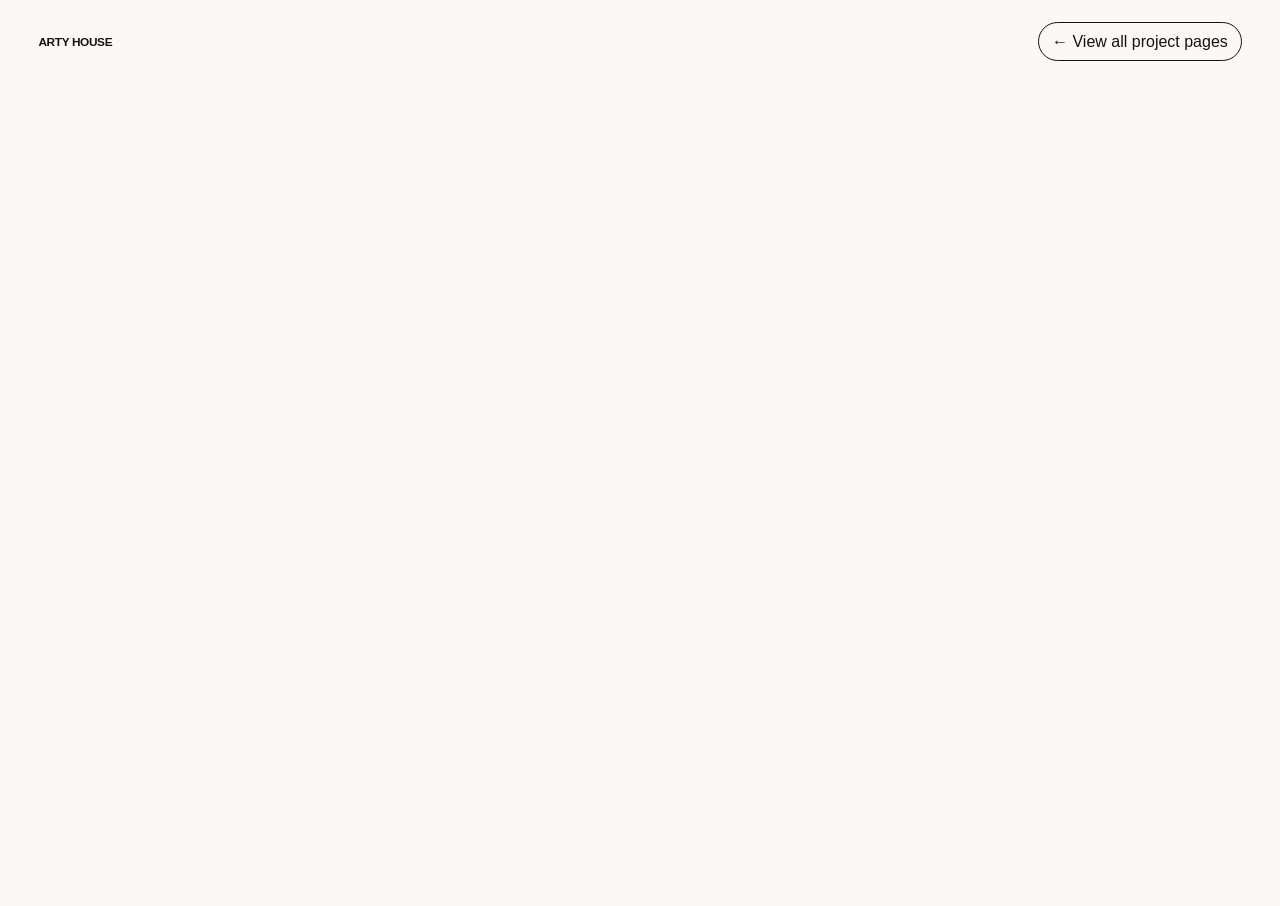
==== project.html @ 65caba61 "Publish Arty House portfolio Add the portfolio site, project directory, and navigation to every proj" ====
<!doctype html>
<html lang="en">
  <head>
    <meta charset="UTF-8" />
    <meta name="viewport" content="width=device-width, initial-scale=1" />
    <meta name="description" content="A packaging design project by Arty House." />
    <title>Project — Arty House</title>
    <link rel="stylesheet" href="styles.css" />
  </head>
  <body class="project-page">
    <a class="skip-link" href="#project">Skip to project</a>
    <header class="site-header">
      <a class="wordmark" href="index.html" aria-label="Arty House home"><span>ARTY HOUSE</span></a>
      <a class="back-link" href="projects.html"><span aria-hidden="true">←</span> View all project pages</a>
    </header>
    <main id="project" class="project-main"></main>
    <script src="projects.js"></script>
    <script src="site.js"></script>
  </body>
</html>
---- styles.css ----
:root {
  --ink: #131313;
  --paper: #faf9f6;
  --signal: #f05238;
  --sky: #e7eef1;
  --line: rgba(19, 19, 19, 0.18);
  --sans: Inter, ui-sans-serif, -apple-system, BlinkMacSystemFont, "Segoe UI", sans-serif;
}

* { box-sizing: border-box; }
html { scroll-behavior: smooth; }
body { margin: 0; background: var(--paper); color: var(--ink); font-family: var(--sans); }
a { color: inherit; text-decoration: none; }
img { display: block; max-width: 100%; }
.skip-link { background: var(--ink); color: #fff; left: 1rem; padding: .75rem 1rem; position: fixed; top: -5rem; z-index: 10; }
.skip-link:focus { top: 1rem; }
.site-header { align-items: center; display: flex; justify-content: space-between; padding: 1.4rem 3vw; position: relative; z-index: 2; }
.wordmark { font-size: .74rem; font-weight: 750; letter-spacing: -.03em; }
.site-header nav { align-items: center; display: flex; gap: 1.35rem; font-size: .81rem; font-weight: 500; }
.site-header nav a { border-bottom: 1px solid transparent; }
.site-header nav a:hover { border-color: var(--ink); }
.back-link { border: 1px solid var(--ink); border-radius: 99px; padding: .57rem .8rem; }
.back-link:hover { background: var(--ink); color: var(--paper); }
.hero { align-items: flex-end; border-bottom: 1px solid var(--line); display: grid; grid-template-columns: 1.25fr .75fr; min-height: calc(100vh - 76px); overflow: hidden; padding: 7vw 7vw 5.5vw; }
.hero-copy { max-width: 800px; }
.eyebrow { font-size: .66rem; font-weight: 650; letter-spacing: .11em; margin: 0 0 1.2rem; text-transform: uppercase; }
h1, h2, h3, p { margin-top: 0; }
.hero h1 { font-size: clamp(3.5rem, 9.2vw, 9.6rem); font-weight: 650; letter-spacing: -.085em; line-height: .84; margin-bottom: 2.4rem; }
h1 em, h2 em { font-family: inherit; font-style: italic; font-weight: inherit; letter-spacing: inherit; }
.hero-intro { font-size: clamp(1rem, 1.5vw, 1.35rem); line-height: 1.4; margin-bottom: 2rem; max-width: 30rem; }
.round-link { align-items: center; border: 1px solid var(--ink); border-radius: 99px; display: inline-flex; font-size: .83rem; gap: 1.8rem; padding: .9rem 1rem  .9rem 1.2rem; transition: background .2s, color .2s; }
.round-link:hover { background: var(--ink); color: var(--paper); }
.hero-stamp { align-items: center; aspect-ratio: 1; background: var(--signal); border-radius: 50%; color: var(--paper); display: flex; font-size: clamp(1.4rem, 3vw, 3.25rem); font-weight: 750; justify-content: center; justify-self: end; letter-spacing: -.075em; line-height: .82; max-width: 260px; text-align: center; width: 56%; }
.work-section { padding: 10vw 3vw; }
.section-heading { display: grid; grid-template-columns: 1fr 1.55fr 1fr; margin: 0 auto 5rem; max-width: 1200px; }
.section-heading h1, .section-heading h2, .about-section h2 { font-size: clamp(2.4rem, 4.5vw, 5rem); font-weight: 650; letter-spacing: -.075em; line-height: .95; margin: 0; }
.section-heading > p { align-self: end; font-size: .87rem; line-height: 1.45; margin: 0; }
.section-heading-actions { align-self: end; }
.section-heading-actions p { font-size: .87rem; line-height: 1.45; margin: 0 0 1rem; }
.text-link { border-bottom: 1px solid var(--ink); display: inline-flex; font-size: .76rem; font-weight: 700; gap: .75rem; padding-bottom: .25rem; }
.text-link:hover { color: var(--signal); }
.project-grid { display: grid; gap: 5rem 1.5rem; grid-template-columns: repeat(12, 1fr); margin: auto; max-width: 1600px; }
.project-card { grid-column: span 5; }
.project-card:nth-child(3n + 2) { grid-column: 7 / span 6; margin-top: 13vw; }
.project-card:nth-child(3n) { grid-column: 3 / span 7; }
.project-card a { display: block; }
.project-image-wrap { aspect-ratio: 1.28; background: #dedbd2; overflow: hidden; position: relative; }
.project-image-wrap img { height: 100%; object-fit: cover; transition: transform .6s cubic-bezier(.2,.7,.2,1); width: 100%; }
.project-card a:hover img { transform: scale(1.045); }
.project-view { align-items: center; background: var(--paper); border-radius: 99px; bottom: 1rem; display: flex; font-size: .75rem; gap: 1rem; opacity: 0; padding: .55rem .75rem; position: absolute; right: 1rem; transform: translateY(.5rem); transition: .25s ease; }
.project-card a:hover .project-view, .project-card a:focus .project-view { opacity: 1; transform: translateY(0); }
.project-view b { color: var(--signal); font-size: 1rem; }
.project-meta { border-top: 1px solid var(--ink); display: grid; font-size: .67rem; gap: 1rem; grid-template-columns: 2.2rem 1fr; margin-top: .8rem; padding-top: .55rem; }
.project-meta h3 { font-size: 1.1rem; font-weight: 600; letter-spacing: -.03em; line-height: 1.1; margin: 0 0 .25rem; }
.project-meta p { color: #696764; margin: 0; }
.about-section { background: var(--sky); display: grid; gap: 4rem; grid-template-columns: 1.2fr 1fr; padding: 10vw 7vw; }
.about-copy { font-size: clamp(1.1rem, 1.85vw, 1.65rem); line-height: 1.26; max-width: 38rem; }
.about-copy p + p { font-size: 1.08em; font-weight: 650; margin-top: 2rem; }
.about-links { display: flex; flex-wrap: wrap; gap: .7rem; margin-top: 2.5rem; }
.about-links a { border: 1px solid var(--ink); border-radius: 99px; font-size: .67rem; font-weight: 650; padding: .7rem .8rem; }
.about-links a:hover { background: var(--ink); color: var(--sky); }
.site-footer { background: var(--ink); color: var(--paper); display: grid; font-size: .76rem; gap: 1rem; grid-template-columns: 1fr 1fr; padding: 1.4rem 3vw; }
.site-footer p { margin: 0; }
.site-footer p:last-child { justify-self: end; }
.project-main { min-height: calc(100vh - 77px); }
.project-hero { display: grid; grid-template-columns: .85fr 1.15fr; min-height: calc(100vh - 77px); }
.project-title-block { align-self: end; padding: 7vw; }
.project-title-block h1 { font-size: clamp(3.2rem, 6.5vw, 7.5rem); font-weight: 650; letter-spacing: -.085em; line-height: .88; margin-bottom: 0; }
.project-hero figure { background: #dedbd2; margin: 0; overflow: hidden; }
.project-hero figure img { height: 100%; min-height: 520px; object-fit: cover; width: 100%; }
.project-pagination { border-top: 1px solid var(--line); display: grid; grid-template-columns: 1fr 1fr 1fr; }
.project-pagination a { min-height: 11rem; padding: 2rem 4vw; }
.project-pagination a + a { border-left: 1px solid var(--line); text-align: right; }
.project-pagination .all-projects-link { background: var(--sky); text-align: center; }
.project-pagination .all-projects-link:hover { background: var(--signal); }
.all-projects-link b { font-size: 1.2em; }
.project-pagination span { display: block; font-size: .65rem; font-weight: 650; letter-spacing: .08em; margin-bottom: 1rem; text-transform: uppercase; }
.project-pagination strong { font-size: clamp(1.1rem, 2vw, 1.6rem); font-weight: 650; letter-spacing: -.05em; }
.project-pagination a:hover { background: var(--signal); }
.not-found { padding: 12vw 7vw; }
.not-found h1 { font-size: clamp(3rem, 7vw, 7rem); max-width: 55rem; }

@media (max-width: 720px) {
  .site-header { padding: 1.1rem 5vw; }
  .site-header nav a { display: none; }
  .hero { display: flex; flex-direction: column; justify-content: space-between; min-height: 88vh; padding: 19vw 7vw 10vw; }
  .hero-stamp { margin-top: 3.5rem; max-width: 200px; width: 52%; }
  .section-heading, .about-section, .project-hero { display: block; }
  .section-heading { margin-bottom: 3rem; }
  .section-heading h2 { margin-bottom: 1.5rem; }
  .section-heading > p, .section-heading-actions { max-width: 16rem; }
  .work-section { padding: 19vw 5vw; }
  .project-grid { display: block; }
  .project-card, .project-card:nth-child(3n + 2), .project-card:nth-child(3n) { margin: 0 0 3.6rem; }
  .project-view { opacity: 1; transform: none; }
  .about-section { padding: 19vw 7vw; }
  .about-section h2 { margin-bottom: 2.5rem; }
  .site-footer { gap: .75rem; grid-template-columns: 1fr; padding: 1.5rem 7vw; }
  .site-footer p:last-child { justify-self: start; }
  .project-title-block { padding: 17vw 7vw 10vw; }
  .project-hero figure img { min-height: auto; }
  .project-pagination { grid-template-columns: 1fr 1fr; }
  .project-pagination a { min-height: 8rem; padding: 1.5rem 5vw; }
  .project-pagination .all-projects-link { border-left: 0; border-top: 1px solid var(--line); grid-column: 1 / -1; }
}
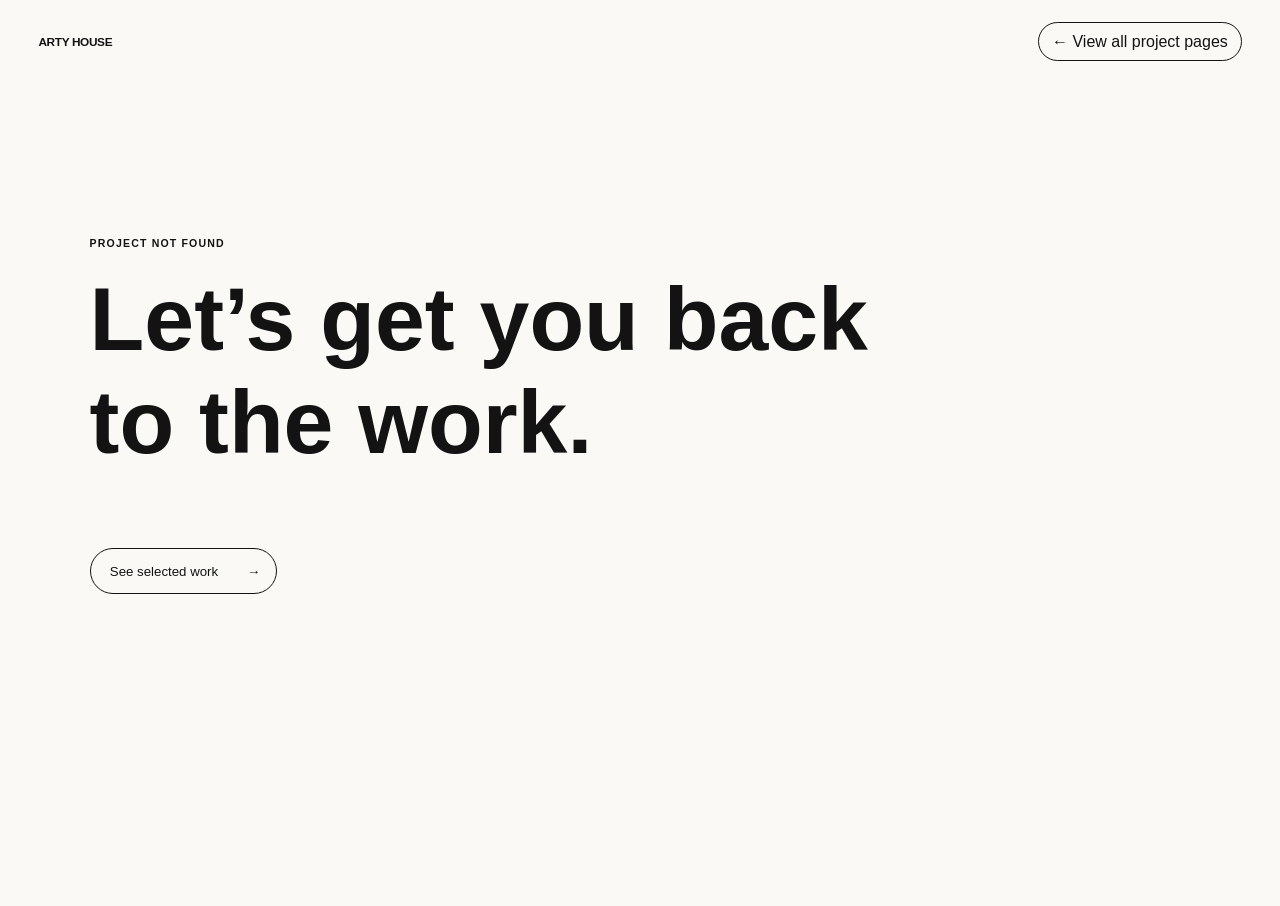
==== commit 224d01bc: "Refresh project detail asset references" ====
--- a/project.html
+++ b/project.html
@@ -14,7 +14,7 @@
       <a class="back-link" href="projects.html"><span aria-hidden="true">←</span> View all project pages</a>
     </header>
     <main id="project" class="project-main"></main>
-    <script src="projects.js"></script>
-    <script src="site.js"></script>
+    <script src="projects.js?v=a93b9b25"></script>
+    <script src="site.js?v=a93b9b25"></script>
   </body>
 </html>
--- a/styles.css
+++ b/styles.css
@@ -43,16 +43,18 @@
 .project-card { grid-column: span 5; }
 .project-card:nth-child(3n + 2) { grid-column: 7 / span 6; margin-top: 13vw; }
 .project-card:nth-child(3n) { grid-column: 3 / span 7; }
-.project-card a { display: block; }
+.project-card > a { display: block; }
 .project-image-wrap { aspect-ratio: 1.28; background: #dedbd2; overflow: hidden; position: relative; }
 .project-image-wrap img { height: 100%; object-fit: cover; transition: transform .6s cubic-bezier(.2,.7,.2,1); width: 100%; }
-.project-card a:hover img { transform: scale(1.045); }
+.project-card > a:hover img { transform: scale(1.045); }
 .project-view { align-items: center; background: var(--paper); border-radius: 99px; bottom: 1rem; display: flex; font-size: .75rem; gap: 1rem; opacity: 0; padding: .55rem .75rem; position: absolute; right: 1rem; transform: translateY(.5rem); transition: .25s ease; }
-.project-card a:hover .project-view, .project-card a:focus .project-view { opacity: 1; transform: translateY(0); }
+.project-card > a:hover .project-view, .project-card > a:focus .project-view { opacity: 1; transform: translateY(0); }
 .project-view b { color: var(--signal); font-size: 1rem; }
 .project-meta { border-top: 1px solid var(--ink); display: grid; font-size: .67rem; gap: 1rem; grid-template-columns: 2.2rem 1fr; margin-top: .8rem; padding-top: .55rem; }
 .project-meta h3 { font-size: 1.1rem; font-weight: 600; letter-spacing: -.03em; line-height: 1.1; margin: 0 0 .25rem; }
 .project-meta p { color: #696764; margin: 0; }
+.behance-link { align-items: center; background: var(--ink); border: 1px solid var(--ink); border-radius: 99px; color: var(--paper); display: inline-flex; font-size: .68rem; font-weight: 700; gap: .6rem; margin-top: .8rem; padding: .55rem .7rem; }
+.behance-link:hover { background: var(--signal); border-color: var(--signal); color: var(--paper); }
 .about-section { background: var(--sky); display: grid; gap: 4rem; grid-template-columns: 1.2fr 1fr; padding: 10vw 7vw; }
 .about-copy { font-size: clamp(1.1rem, 1.85vw, 1.65rem); line-height: 1.26; max-width: 38rem; }
 .about-copy p + p { font-size: 1.08em; font-weight: 650; margin-top: 2rem; }
@@ -66,6 +68,7 @@
 .project-hero { display: grid; grid-template-columns: .85fr 1.15fr; min-height: calc(100vh - 77px); }
 .project-title-block { align-self: end; padding: 7vw; }
 .project-title-block h1 { font-size: clamp(3.2rem, 6.5vw, 7.5rem); font-weight: 650; letter-spacing: -.085em; line-height: .88; margin-bottom: 0; }
+.behance-hero-link { margin-top: 2.5rem; }
 .project-hero figure { background: #dedbd2; margin: 0; overflow: hidden; }
 .project-hero figure img { height: 100%; min-height: 520px; object-fit: cover; width: 100%; }
 .project-pagination { border-top: 1px solid var(--line); display: grid; grid-template-columns: 1fr 1fr 1fr; }
